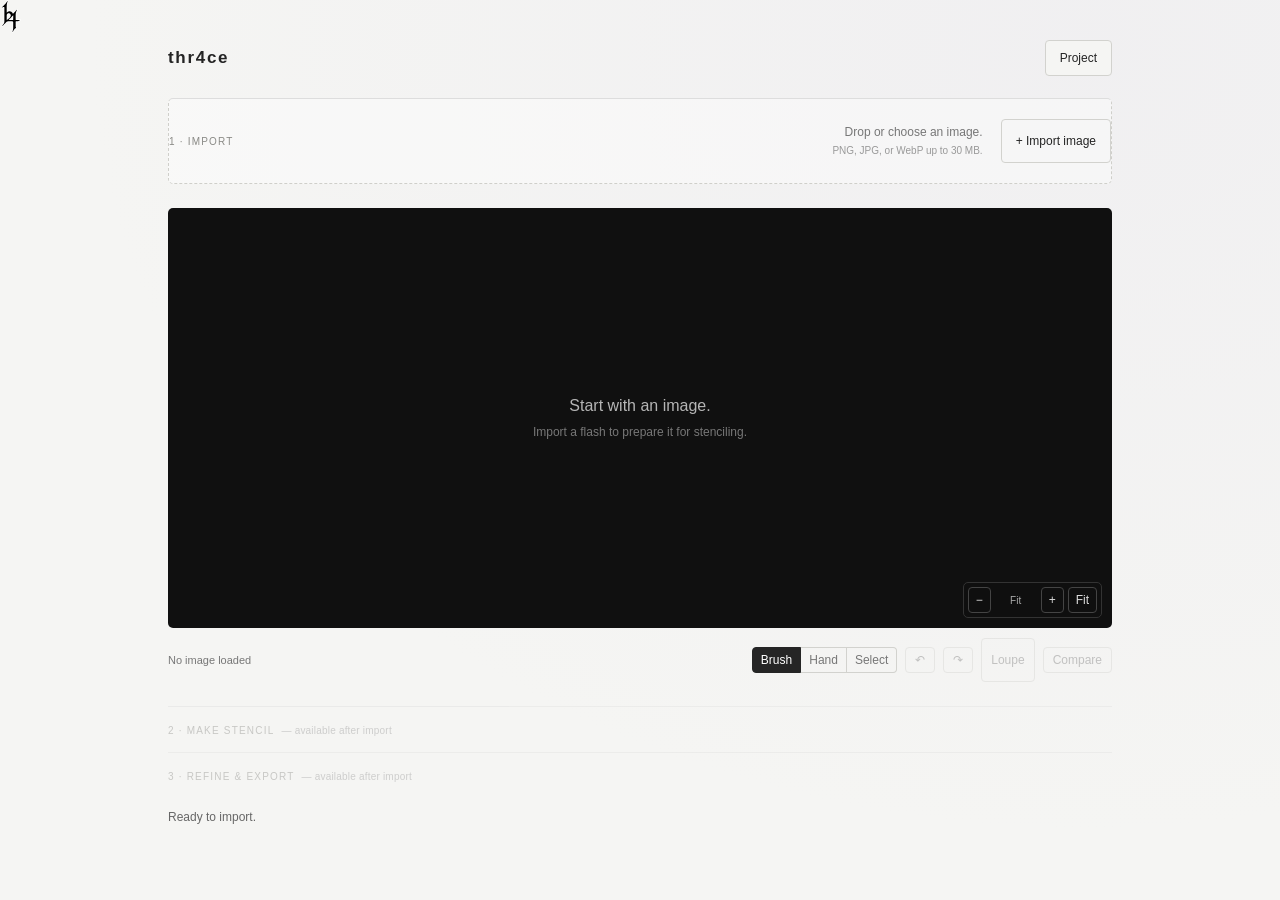
==== index.html @ ad724a23 "polish: time display at zero clips, export button state check Verification: node --check PASS; empty" ====
<!doctype html>
<html lang="en">
<head>
<meta charset="utf-8">
<meta name="viewport" content="width=device-width,initial-scale=1">
<title>thr4ce</title>
<link rel="stylesheet" href="style.css">
<link rel="manifest" href="manifest.json">
<meta name="theme-color" content="#f5f5f3">
<link rel="apple-touch-icon" href="icon-180.png">
<link rel="icon" type="image/png" href="favicon.png">
<meta property="og:title" content="thr4ce">
<meta property="og:description" content="image & stencil editor — prepares the trace, not the artwork">
<meta property="og:image" content="icon-512.png">
<meta name="apple-mobile-web-app-capable" content="yes">
<script defer src="cursor.js"></script>
<script defer src="app.js"></script>
</head>
<body>
<main>
<header>
  <div><h1>thr4ce</h1></div>
  <details class="project-menu" id="project-menu">
    <summary>Project</summary>
    <div class="project-panel">
      <div class="control-actions project-actions">
        <button id="save-project" type="button" disabled>Save project</button>
        <label class="button" id="open-project-label">Open project
          <input id="open-project" type="file" accept=".thr4ce,.json" disabled>
        </label>
      </div>
      <p class="hint">Settings and strokes only. The original image is relinked by SHA-256.</p>
    </div>
  </details>
</header>

<section class="step step-photo" id="stage-photo" aria-labelledby="stage-photo-title">
  <h2 id="stage-photo-title">1 · Import</h2>
  <div class="photo-body">
    <p class="photo-hint">Drop or choose an image.<small>PNG, JPG, or WebP up to 30 MB.</small></p>
    <label class="button" id="import-label"><span id="import-label-text">+ Import image</span>
      <input id="file" type="file" accept="image/png,image/jpeg,image/webp">
    </label>
  </div>
</section>

<section class="viewer" id="viewer" aria-label="Artwork preview">
  <div id="mode-badge" role="button" tabindex="0" aria-label="Switch between photo and stencil preview" aria-pressed="false" hidden>PHOTO</div>
  <div id="canvas-stage">
    <canvas id="canvas"></canvas>
    <div id="roll-guide" aria-hidden="true" hidden><span>58 mm</span></div>
  </div>
  <div id="selection-box" aria-hidden="true" hidden></div>
  <div id="loupe" aria-hidden="true" hidden><canvas id="loupe-canvas"></canvas></div>
  <div id="brush-ring" aria-hidden="true" hidden></div>
  <div id="empty">Start with an image.<small>Import a flash to prepare it for stenciling.</small></div>
  <div class="zoom-tools" aria-label="Zoom controls">
    <button id="zoom-out" type="button" aria-label="Zoom out" title="Zoom out">−</button>
    <span id="zoom-label">Fit</span>
    <button id="zoom-in" type="button" aria-label="Zoom in" title="Zoom in">+</button>
    <button id="zoom-fit" type="button" title="Fit artwork to view">Fit</button>
  </div>
</section>

<div class="preview-meta">
  <span id="preview-label">No image loaded</span>
  <div class="preview-options">
    <div class="tool-switch" role="group" aria-label="Canvas tool">
      <button id="brush-tool" type="button" aria-pressed="true" title="Draw with the morphology brush">Brush</button>
      <button id="hand-tool" type="button" aria-pressed="false" title="Drag to pan the artwork">Hand</button>
      <button id="select-tool" type="button" aria-pressed="false" title="Select a rectangular region">Select</button>
    </div>
    <div class="selection-actions" id="selection-actions" role="group" aria-label="Selection actions" hidden>
      <button id="add-zone" type="button" title="Use this rectangle as a zone treatment">Add zone</button>
    </div>
    <button id="undo" type="button" aria-label="Undo" title="Undo (Command/Ctrl Z)" disabled>↶</button>
    <button id="redo" type="button" aria-label="Redo" title="Redo (Command/Ctrl Shift Z)" disabled>↷</button>
    <button id="loupe-toggle" type="button" aria-pressed="false" title="Show a 4× pixel loupe" disabled>Loupe</button>
    <button id="compare" type="button" title="Hold to see the original" disabled>Compare</button>
    <span id="image-info" hidden></span>
  </div>
</div>

<section class="controls" aria-label="Staged stencil workflow">
  <section class="step is-locked" id="stage-stencil">
    <h2>2 · Make stencil <span class="step-note">— available after import</span></h2>
    <div class="step-body">
      <div class="control-group">
        <h3>Presets</h3>
        <div class="preset-actions" role="group" aria-label="Workflow and texture presets">
          <button id="preset-clean-stencil" type="button" data-preset="clean" disabled>Clean Stencil</button>
          <button id="preset-newsprint" type="button" data-preset="newsprint" disabled>Newsprint</button>
          <button id="preset-halftone" type="button" data-preset="halftone" disabled>Halftone</button>
          <button id="preset-xerox" type="button" data-preset="xerox" disabled>Xerox</button>
          <button id="preset-riso" type="button" data-preset="riso" disabled>Riso</button>
          <button id="preset-decay" type="button" data-preset="decay" disabled>Decay</button>
          <button id="randomize" type="button" disabled><span aria-hidden="true">↻</span> Randomize</button>
        </div>
      </div>

      <div class="control-group">
        <h3>Tone</h3>
        <label for="brightness">Brightness <output id="brightness-value">0</output>
          <input id="brightness" type="range" min="-100" max="100" step="1" value="0" disabled>
        </label>
        <label for="contrast">Contrast <output id="contrast-value">0</output>
          <input id="contrast" type="range" min="-100" max="100" step="1" value="0" disabled>
        </label>
        <label for="threshold">Threshold <output id="threshold-value">off</output>
          <input id="threshold" type="range" min="0" max="100" step="1" value="0" disabled>
        </label>
        <div class="control-actions">
          <button id="auto-threshold" type="button" disabled title="Choose a threshold from the tonal histogram">Auto threshold</button>
        </div>
      </div>

      <div class="control-group">
        <h3>Levels</h3>
        <label for="black-point">Black point <output id="black-point-value">0</output>
          <input id="black-point" type="range" min="0" max="100" step="1" value="0" disabled>
        </label>
        <label for="white-point">White point <output id="white-point-value">100</output>
          <input id="white-point" type="range" min="0" max="100" step="1" value="100" disabled>
        </label>
        <label for="pre-blur">Pre-blur <output id="pre-blur-value">0 px</output>
          <input id="pre-blur" type="range" min="0" max="6" step="1" value="0" disabled>
        </label>
        <p class="hint">Black/white point remap luminance before threshold. Blur softens scan noise — it also softens fine lines.</p>
      </div>

      <div class="control-group">
        <h3>Dithering</h3>
        <label for="method">Method
          <select id="method" disabled>
            <option value="none">None — clean threshold</option>
            <option value="floyd-steinberg">Floyd–Steinberg</option>
            <option value="jarvis">Jarvis–Judice–Ninke</option>
            <option value="bayer">Bayer grid</option>
            <option value="round-dot">Round dot · halftone</option>
          </select>
        </label>
        <label for="dotsize">Dot size <output id="dotsize-value">4</output>
          <input id="dotsize" type="range" min="1" max="16" step="1" value="4" disabled>
        </label>
        <label for="intensity">Ink intensity <output id="intensity-value">50</output>
          <input id="intensity" type="range" min="0" max="100" step="1" value="50" disabled>
        </label>
        <p class="hint">Replaces threshold while active. Dot size scales the pattern, intensity shifts ink coverage.</p>
      </div>

      <div class="control-group">
        <h3>Zones</h3>
        <div id="zone-list" class="zone-list"></div>
        <p class="hint" id="zone-empty">Select an area, then add a zone.</p>
        <p class="hint">Zones override dithering inside their rectangle. Zone edges can show seams.</p>
      </div>
    </div>
  </section>

  <section class="step is-locked" id="stage-refine">
    <h2>3 · Refine &amp; export <span class="step-note">— available after import</span></h2>
    <div class="step-body">
      <div class="control-group">
        <h3>Brush</h3>
        <label for="brush-mode">Mode
          <select id="brush-mode" disabled>
            <option value="break">Break</option>
            <option value="thin">Thin</option>
            <option value="fatten">Fatten</option>
            <option value="dissolve">Dissolve</option>
            <option value="restore">Restore</option>
          </select>
        </label>
        <label for="brush-size">Radius <output id="brush-size-value">12</output>
          <input id="brush-size" type="range" min="2" max="64" step="1" value="12" disabled>
        </label>
        <label for="brush-strength">Strength <output id="brush-strength-value">50</output>
          <input id="brush-strength" type="range" min="0" max="100" step="1" value="50" disabled>
        </label>
        <label class="check-row" for="ghost-toggle"><input id="ghost-toggle" type="checkbox" checked disabled> Ghost overlay</label>
        <div class="control-actions">
          <button id="despeckle" type="button" disabled title="Remove ink components smaller than four pixels">Despeckle</button>
        </div>
      </div>

      <div class="control-group">
        <h3>Transform</h3>
        <div class="control-actions">
          <button id="mirror" type="button" aria-pressed="false" disabled title="Flip horizontally for stencil transfer">Mirror</button>
          <button id="reset" type="button" disabled>Reset</button>
        </div>
      </div>

      <div class="control-group">
        <h3>Print</h3>
        <div class="print-settings">
          <div class="print-fields">
            <label for="print-width">Width <input id="print-width" type="number" min="0.1" step="0.1" value="100" disabled></label>
            <span class="dimension-mark">×</span>
            <label for="print-height">Height <input id="print-height" type="number" min="0.1" step="0.1" value="75" disabled></label>
            <label for="print-unit">Unit
              <select id="print-unit" disabled>
                <option value="mm">mm</option>
                <option value="cm">cm</option>
                <option value="inch">inch</option>
              </select>
            </label>
            <label for="dpi-select">Resolution
              <select id="dpi-select" disabled>
                <option value="203">203 Thermal · Phomemo</option>
                <option value="300">300</option>
                <option value="600">600</option>
                <option value="custom">Custom</option>
              </select>
            </label>
            <label for="custom-dpi" id="custom-dpi-label" hidden>DPI
              <input id="custom-dpi" type="number" min="36" max="2400" step="1" value="300" disabled>
            </label>
          </div>
          <p class="print-summary" id="print-summary">prints at 10.0 × 7.5 cm @ 203 dpi</p>
          <div class="print-actions">
            <label class="check-row" for="invert-toggle"><input id="invert-toggle" type="checkbox" disabled> Invert · white on black</label>
            <button id="rotate-90" type="button" aria-pressed="false" disabled>Rotate export 90°</button>
          </div>
        </div>
      </div>

      <div class="refine-end">
        <p class="limits">Non-destructive editing · originals stay untouched.</p>
        <div class="actions">
          <button id="download-evidence" type="button" hidden title="Download the stencil settings and stroke evidence">Download .stencil.json</button>
          <button id="export" class="primary" disabled>Export PNG ↗</button>
        </div>
      </div>
    </div>
  </section>
</section>

<div id="status" role="status" aria-live="polite">Ready to import.</div>
</main>
</body>
</html>
---- style.css ----
:root{font-family:Arial,Helvetica,sans-serif;color:#242424;background:#f5f5f3;font-size:14px;font-synthesis:none}
*{box-sizing:border-box}
body{margin:0;min-height:100vh;background:radial-gradient(ellipse at 85% 5%,#e9e7ee66,transparent 65%)}
main{max-width:1000px;margin:0 auto;padding:40px 28px}
header,.preview-meta,.control-actions{display:flex;align-items:center;justify-content:space-between;gap:16px}
header{position:relative;margin-bottom:22px}
h1{font-size:17px;letter-spacing:.1em;font-weight:600;margin:0}
button,.button{font:inherit;font-size:12px;background:transparent;border:1px solid #d2d2ce;border-radius:4px;padding:10px 14px;cursor:pointer;white-space:nowrap;color:inherit}
button:hover,.button:hover{border-color:#777;background:#ffffff66}
button:disabled{opacity:.4;cursor:wait}
.button input{position:absolute;width:1px;height:1px;opacity:0}
.button:focus-within,button:focus-visible,.project-menu summary:focus-visible{outline:2px solid #64647a;outline-offset:3px}
.primary{background:#252525;color:#fff;border-color:#252525}
.primary:hover{background:#444;color:#fff}
.project-menu{position:relative}
.project-menu summary{display:flex;align-items:center;list-style:none;font-size:12px;border:1px solid #d2d2ce;border-radius:4px;padding:10px 14px;cursor:pointer;white-space:nowrap;background:#f5f5f3}
.project-menu summary::-webkit-details-marker{display:none}
.project-menu[open] summary,.project-menu summary:hover{border-color:#777;background:#ffffffaa}
.project-panel{position:absolute;right:0;top:calc(100% + 8px);width:290px;max-width:calc(100vw - 32px);padding:14px;background:#fff;border:1px solid #d2d2ce;border-radius:5px;box-shadow:0 14px 34px #24242418;z-index:20}
.project-actions{justify-content:flex-start;flex-wrap:wrap}
.project-actions .button,.project-actions button{min-height:44px}
.project-actions .button{display:inline-flex;align-items:center}
.button.is-disabled{opacity:.4;pointer-events:none}
.step-photo{display:grid;grid-template-columns:auto 1fr;align-items:center;gap:20px;min-height:86px;padding:18px 20px;margin-bottom:24px;background:#ffffff66;border:1px dashed #cfcfca;border-radius:5px}
.step-photo.has-image{grid-template-columns:auto 1fr;min-height:0;padding:10px 0;margin-bottom:10px;background:transparent;border:0;border-bottom:1px solid #ddd;border-radius:0}
.photo-body{display:flex;align-items:center;justify-content:flex-end;gap:18px;min-width:0}
.photo-hint{margin:0;text-align:right;font-size:12px;color:#777;line-height:1.45}
.photo-hint small{display:block;font-size:10px;color:#999;margin-top:3px}
.step-photo.has-image .photo-hint{display:none}
.step-photo.has-image .photo-body{justify-content:flex-end}
#import-label{min-height:44px;display:inline-flex;align-items:center;justify-content:center}
.viewer{height:420px;max-height:55vh;background:#101010;position:relative;border-radius:5px;overflow:hidden;display:grid;place-items:center;touch-action:none}
.viewer.is-panning{cursor:grabbing}
.viewer.is-drawing,.viewer.is-selecting,.viewer.is-selecting-rect{cursor:crosshair}
.viewer.is-pan-ready{cursor:grab}
#canvas-stage{position:absolute;left:0;top:0;transform-origin:0 0;will-change:transform}
.viewer.is-dragover{outline:2px solid #b9b9c9;outline-offset:-6px}
.viewer.is-dragover::after{content:'Drop image';position:absolute;inset:0;display:grid;place-items:center;background:#101010cc;color:#fff;font-size:13px;letter-spacing:.08em;text-transform:uppercase;pointer-events:none}
#canvas{display:none;width:100%;height:100%}
#empty{position:absolute;text-align:center;color:#b5b5b5;pointer-events:none;font-size:16px}
#empty small{display:block;color:#777;font-size:12px;margin-top:10px}
#mode-badge{position:absolute;top:10px;left:10px;z-index:5;padding:5px 8px;background:#101010cc;border:1px solid #333;border-radius:4px;color:#ddd;font-size:10px;line-height:1.2;letter-spacing:.12em;text-transform:uppercase;cursor:pointer;user-select:none;font-variant-numeric:tabular-nums}
#mode-badge:hover{border-color:#777;color:#fff}
.zoom-tools{position:absolute;right:10px;bottom:10px;display:flex;align-items:center;gap:4px;padding:4px;background:#101010cc;border:1px solid #333;border-radius:5px;color:#aaa;font-size:10px;font-variant-numeric:tabular-nums}
.zoom-tools button{padding:5px 7px;color:#ddd;border-color:#444}
.zoom-tools span{min-width:42px;text-align:center}
#selection-box{position:absolute;border:1px dashed #fff;box-shadow:0 0 0 1px #0008;pointer-events:none;z-index:4}
#brush-ring{position:absolute;border:1px solid #fff;border-radius:50%;pointer-events:none;box-shadow:0 0 0 1px #0008;transform:translate(-50%,-50%);z-index:3}
#loupe{--loupe-size:160px;--loupe-zoom:4;position:absolute;width:var(--loupe-size);height:var(--loupe-size);border:1px solid #fff;border-radius:50%;box-shadow:0 0 0 1px #0008;background:#101010;pointer-events:none;overflow:hidden;z-index:6}
#loupe canvas{display:block;width:100%;height:100%;image-rendering:pixelated}
#loupe::before,#loupe::after{content:'';position:absolute;left:50%;top:50%;background:#ff4b4b;pointer-events:none}
#loupe::before{width:1px;height:12px;transform:translate(-.5px,-6px)}
#loupe::after{width:12px;height:1px;transform:translate(-6px,-.5px)}
#loupe-toggle{min-height:44px}
.preview-meta{font-size:11px;color:#777;margin:10px 0 24px;font-variant-numeric:tabular-nums}
.preview-options{display:flex;align-items:center;justify-content:flex-end;gap:8px;flex-wrap:wrap}
.tool-switch{display:flex}
.tool-switch button{border-radius:0;padding:5px 8px}
.tool-switch button:first-child{border-radius:4px 0 0 4px}
.tool-switch button:last-child{border-radius:0 4px 4px 0}
.tool-switch button + button{border-left:0}
.tool-switch button[aria-pressed=true]{background:#252525;color:#fff;border-color:#252525}
.selection-actions{display:flex;gap:4px}
.selection-actions button{min-height:44px;padding:5px 10px;border-radius:4px}
.preview-options > button{padding:5px 9px}
.zone-list{display:flex;flex-wrap:wrap;gap:8px;margin-top:8px}
.zone-list:empty{display:none}
.zone-chip{min-height:44px;padding:8px 12px;font-variant-numeric:tabular-nums}
.controls{display:grid;gap:0;padding:0}
.step{border-top:1px solid #ddd;padding:18px 0}
.step.is-locked{opacity:.42;padding-bottom:16px}
.step.is-locked .step-body{display:none}
.step:not(.is-locked) .step-note{display:none}
.step h2,.control-group h3,.print-settings h3{margin:0;font-size:10px;letter-spacing:.12em;text-transform:uppercase;color:#8a8a86;font-weight:500}
.step > h2{display:flex;align-items:baseline;gap:7px;flex-wrap:wrap}
.step-note{font-size:10px;letter-spacing:.02em;text-transform:none;color:#999;font-weight:400}
.step-body{display:grid;gap:22px;margin-top:14px}
.controls label{display:block;font-size:12px}
select{display:block;width:100%;margin-top:8px;padding:8px 10px;background:#fff;border:1px solid #d2d2ce;border-radius:4px;font:inherit;color:inherit}
select:disabled{opacity:.4}
input[type=range]{width:100%;accent-color:#555;margin:10px 0 0}
#black-point,#white-point,#pre-blur{height:44px;margin-top:4px}
output{float:right;font-variant-numeric:tabular-nums}
.hint{margin:6px 0 0;font-size:11px;color:#777;line-height:1.6}
.preset-actions{display:flex;flex-wrap:wrap;gap:8px;margin-top:8px}
.preset-actions button{min-height:44px}
#randomize{font-variant-numeric:tabular-nums}
.check-row{display:flex!important;align-items:center;gap:8px;margin-top:12px}
.check-row input{width:15px;height:15px;accent-color:#555;margin:0}
.control-actions{justify-content:flex-start;margin-top:10px}
input[type=number]{width:76px;margin-top:6px;padding:7px 8px;background:#fff;border:1px solid #d2d2ce;border-radius:4px;font:inherit;color:inherit}
input[type=number]:disabled{opacity:.4}
.print-fields{display:flex;align-items:flex-end;flex-wrap:wrap;gap:10px;margin-top:8px}
.print-fields label{font-size:11px;color:#666}
.print-fields input[type=number]{display:block}
.print-fields select{padding:7px 8px;margin-top:6px}
.dimension-mark{color:#999;padding-bottom:8px}
.print-summary{font-size:11px;color:#555;font-variant-numeric:tabular-nums;margin:12px 0 0}
.print-actions{display:flex;align-items:center;gap:12px;margin-top:12px}
.print-actions .check-row{margin:0;font-size:11px;color:#666}
.refine-end{display:flex;align-items:center;justify-content:space-between;gap:16px;flex-wrap:wrap;padding-top:16px;border-top:1px solid #ddd}
.limits{font-size:11px;color:#777;line-height:1.6;margin:0}
.actions{display:flex;gap:8px}
#roll-guide{position:absolute;top:0;bottom:0;border-left:1px dashed #ff4b4b;pointer-events:none;z-index:2}
#roll-guide span{position:absolute;top:8px;left:4px;color:#ff6b6b;background:#101010cc;padding:2px 4px;font-size:10px;white-space:nowrap;transform-origin:0 0;transform:scale(var(--inverse-zoom,1))}
#status{font-size:12px;color:#666;margin-top:12px}
[hidden]{display:none!important}
@media(max-width:600px){main{padding:24px 16px}header{margin-bottom:16px}#mode-badge{display:flex;align-items:center;min-height:44px}.project-panel{right:0}.step-photo{grid-template-columns:1fr;gap:10px;padding:16px}.step-photo.has-image{grid-template-columns:1fr auto;padding:10px 0}.photo-body{justify-content:flex-start;flex-wrap:wrap}.photo-hint{text-align:left}.viewer{height:300px}.preview-meta{align-items:flex-start;flex-wrap:wrap}.preview-options{width:100%;justify-content:flex-start}.tool-switch button{font-size:11px}button,.button,.project-menu summary{min-height:44px}.refine-end{align-items:stretch;flex-direction:column}.actions{width:100%}.actions button{flex:1}.print-fields{gap:8px}.print-fields input[type=number]{width:68px}}
@media(prefers-reduced-motion:reduce){*{scroll-behavior:auto!important}.h4-cursor img{transition:none}}
.h4-cursor{position:fixed;left:0;top:0;width:22px;height:33px;z-index:2147483647;pointer-events:none;user-select:none;margin:0;padding:0}
.h4-cursor img{display:block;width:100%;height:100%;transform:scale(1);transform-origin:7px 2px;transition:transform 150ms ease-out;pointer-events:none}
.h4-cursor.is-clickable img{transform:scale(1.12)}
.h4-cursor.is-clicking img{transform:scale(.94)}
.h4-cursor.is-clickable.is-clicking img{transform:scale(1.04)}
@media(hover:hover) and (pointer:fine){html.h4-cursor-ready,html.h4-cursor-ready *{cursor:none!important}}
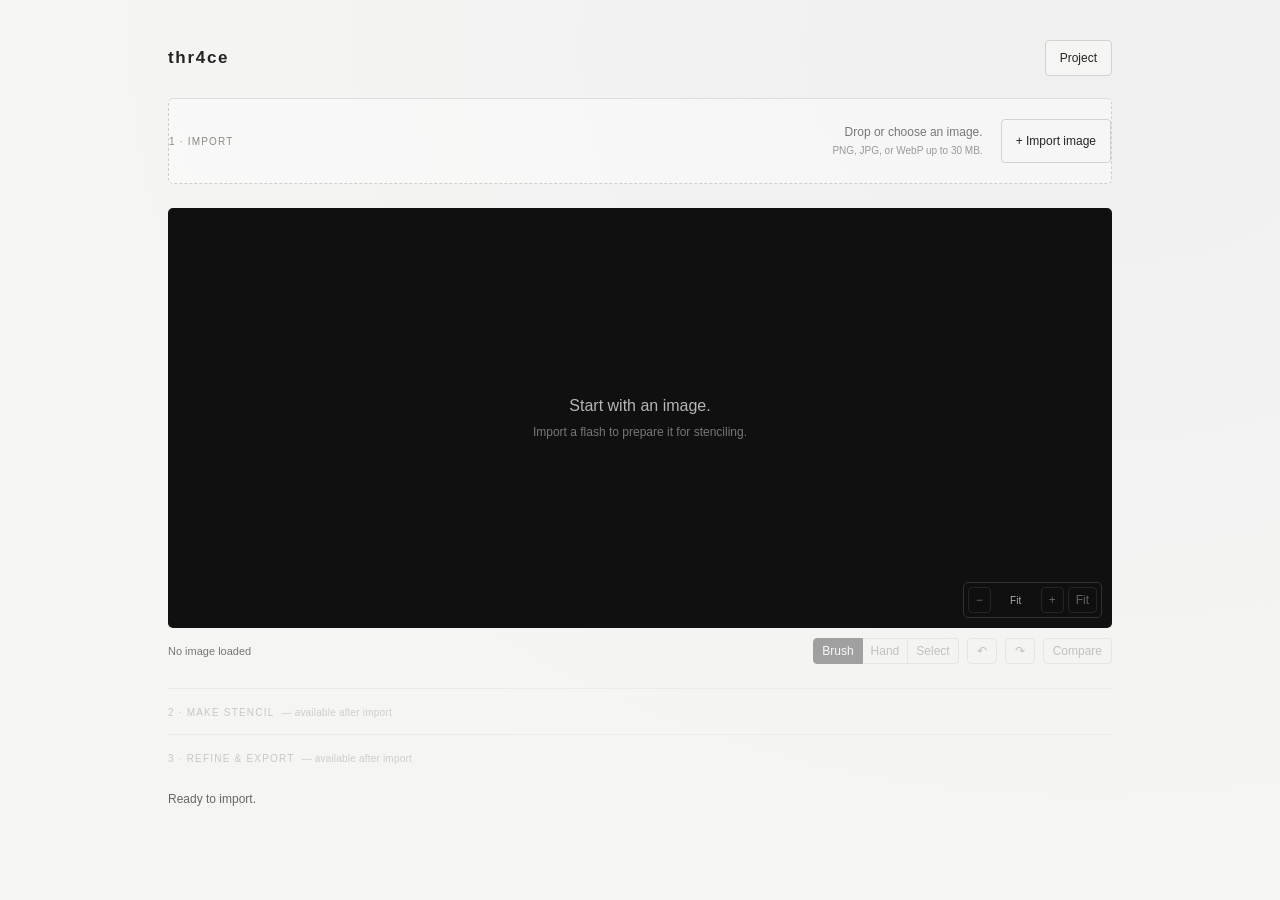
==== commit 5a1e0b9e: "fix device-feedback UX: fit, zoom, preview, export, cursor - Fit imports below the 25% manual floor:" ====
--- a/index.html
+++ b/index.html
@@ -8,7 +8,10 @@
 <link rel="manifest" href="manifest.json">
 <meta name="theme-color" content="#f5f5f3">
 <link rel="apple-touch-icon" href="icon-180.png">
-<link rel="icon" type="image/png" href="favicon.png">
+<link rel="icon" type="image/svg+xml" href="favicon.svg">
+<link rel="icon" type="image/png" sizes="32x32" href="favicon-32.png">
+<link rel="icon" type="image/png" sizes="192x192" href="favicon.png">
+<link rel="icon" type="image/x-icon" href="favicon.ico">
 <meta property="og:title" content="thr4ce">
 <meta property="og:description" content="image & stencil editor — prepares the trace, not the artwork">
 <meta property="og:image" content="icon-512.png">
@@ -51,16 +54,19 @@
     <div id="roll-guide" aria-hidden="true" hidden><span>58 mm</span></div>
   </div>
   <div id="selection-box" aria-hidden="true" hidden></div>
-  <div id="loupe" aria-hidden="true" hidden><canvas id="loupe-canvas"></canvas></div>
   <div id="brush-ring" aria-hidden="true" hidden></div>
   <div id="empty">Start with an image.<small>Import a flash to prepare it for stenciling.</small></div>
   <div class="zoom-tools" aria-label="Zoom controls">
-    <button id="zoom-out" type="button" aria-label="Zoom out" title="Zoom out">−</button>
+    <button id="zoom-out" type="button" aria-label="Zoom out" title="Zoom out" disabled>−</button>
     <span id="zoom-label">Fit</span>
-    <button id="zoom-in" type="button" aria-label="Zoom in" title="Zoom in">+</button>
-    <button id="zoom-fit" type="button" title="Fit artwork to view">Fit</button>
+    <button id="zoom-in" type="button" aria-label="Zoom in" title="Zoom in" disabled>+</button>
+    <button id="zoom-fit" type="button" title="Fit artwork to view" disabled>Fit</button>
   </div>
 </section>
+
+<button id="mini-preview" class="mini-preview" type="button" aria-label="Return to the artwork preview" title="Back to artwork preview" hidden>
+  <canvas id="mini-preview-canvas" aria-hidden="true"></canvas>
+</button>
 
 <div class="preview-meta">
   <span id="preview-label">No image loaded</span>
@@ -75,7 +81,6 @@
     </div>
     <button id="undo" type="button" aria-label="Undo" title="Undo (Command/Ctrl Z)" disabled>↶</button>
     <button id="redo" type="button" aria-label="Redo" title="Redo (Command/Ctrl Shift Z)" disabled>↷</button>
-    <button id="loupe-toggle" type="button" aria-pressed="false" title="Show a 4× pixel loupe" disabled>Loupe</button>
     <button id="compare" type="button" title="Hold to see the original" disabled>Compare</button>
     <span id="image-info" hidden></span>
   </div>
@@ -88,12 +93,12 @@
       <div class="control-group">
         <h3>Presets</h3>
         <div class="preset-actions" role="group" aria-label="Workflow and texture presets">
-          <button id="preset-clean-stencil" type="button" data-preset="clean" disabled>Clean Stencil</button>
-          <button id="preset-newsprint" type="button" data-preset="newsprint" disabled>Newsprint</button>
-          <button id="preset-halftone" type="button" data-preset="halftone" disabled>Halftone</button>
-          <button id="preset-xerox" type="button" data-preset="xerox" disabled>Xerox</button>
-          <button id="preset-riso" type="button" data-preset="riso" disabled>Riso</button>
-          <button id="preset-decay" type="button" data-preset="decay" disabled>Decay</button>
+          <button id="preset-clean-stencil" type="button" data-preset="clean" title="Clean threshold with Otsu tone selection and despeckle" disabled>Clean Stencil</button>
+          <button id="preset-newsprint" type="button" data-preset="newsprint" title="Round-dot halftone with dot size 5 and 55% ink intensity" disabled>Newsprint</button>
+          <button id="preset-halftone" type="button" data-preset="halftone" title="Large round-dot halftone with dot size 8 and 50% ink intensity" disabled>Halftone</button>
+          <button id="preset-xerox" type="button" data-preset="xerox" title="High-contrast Bayer dithering with dot size 3 and 70% ink intensity" disabled>Xerox</button>
+          <button id="preset-riso" type="button" data-preset="riso" title="Jarvis dithering with dot size 2 and 65% ink intensity" disabled>Riso</button>
+          <button id="preset-decay" type="button" data-preset="decay" title="Floyd–Steinberg dithering with dot size 3 and 80% ink intensity" disabled>Decay</button>
           <button id="randomize" type="button" disabled><span aria-hidden="true">↻</span> Randomize</button>
         </div>
       </div>
@@ -177,9 +182,9 @@
         <label for="brush-strength">Strength <output id="brush-strength-value">50</output>
           <input id="brush-strength" type="range" min="0" max="100" step="1" value="50" disabled>
         </label>
-        <label class="check-row" for="ghost-toggle"><input id="ghost-toggle" type="checkbox" checked disabled> Ghost overlay</label>
+        <label class="check-row" for="ghost-toggle" title="Shows the original photo faintly under the stencil so you can see where the source lines are."><input id="ghost-toggle" type="checkbox" checked disabled> Ghost overlay</label>
         <div class="control-actions">
-          <button id="despeckle" type="button" disabled title="Remove ink components smaller than four pixels">Despeckle</button>
+          <button id="despeckle" type="button" disabled title="Removes isolated ink specks smaller than 4 px (scan-noise cleanup).">Despeckle</button>
         </div>
       </div>
 
@@ -188,6 +193,7 @@
         <div class="control-actions">
           <button id="mirror" type="button" aria-pressed="false" disabled title="Flip horizontally for stencil transfer">Mirror</button>
           <button id="reset" type="button" disabled>Reset</button>
+          <button id="rotate-90" type="button" aria-pressed="false" disabled>Rotate export 90°</button>
         </div>
       </div>
 
@@ -220,7 +226,6 @@
           <p class="print-summary" id="print-summary">prints at 10.0 × 7.5 cm @ 203 dpi</p>
           <div class="print-actions">
             <label class="check-row" for="invert-toggle"><input id="invert-toggle" type="checkbox" disabled> Invert · white on black</label>
-            <button id="rotate-90" type="button" aria-pressed="false" disabled>Rotate export 90°</button>
           </div>
         </div>
       </div>
@@ -229,7 +234,7 @@
         <p class="limits">Non-destructive editing · originals stay untouched.</p>
         <div class="actions">
           <button id="download-evidence" type="button" hidden title="Download the stencil settings and stroke evidence">Download .stencil.json</button>
-          <button id="export" class="primary" disabled>Export PNG ↗</button>
+          <button id="export" class="primary" type="button" disabled title="Review export settings and download">Export…</button>
         </div>
       </div>
     </div>
@@ -238,5 +243,27 @@
 
 <div id="status" role="status" aria-live="polite">Ready to import.</div>
 </main>
+
+<dialog id="export-dialog" class="export-dialog" aria-labelledby="export-dialog-title">
+  <div class="export-dialog-card">
+    <div class="export-dialog-head">
+      <div>
+        <p class="eyebrow">Final output</p>
+        <h2 id="export-dialog-title">Export stencil</h2>
+      </div>
+      <button id="export-dialog-close" class="dialog-close" type="button" aria-label="Close export dialog" title="Close">×</button>
+    </div>
+    <dl class="export-summary">
+      <div><dt>Size</dt><dd id="export-summary-size">—</dd></div>
+      <div><dt>Resolution</dt><dd id="export-summary-resolution">—</dd></div>
+      <div><dt>Invert</dt><dd id="export-summary-invert">—</dd></div>
+      <div><dt>Rotation</dt><dd id="export-summary-rotation">—</dd></div>
+    </dl>
+    <div class="export-dialog-actions">
+      <button id="download-png" class="primary" type="button">Download PNG</button>
+      <button id="download-stencil" type="button">Download .stencil.json</button>
+    </div>
+  </div>
+</dialog>
 </body>
 </html>
--- a/style.css
+++ b/style.css
@@ -33,7 +33,7 @@
 .viewer.is-panning{cursor:grabbing}
 .viewer.is-drawing,.viewer.is-selecting,.viewer.is-selecting-rect{cursor:crosshair}
 .viewer.is-pan-ready{cursor:grab}
-#canvas-stage{position:absolute;left:0;top:0;transform-origin:0 0;will-change:transform}
+#canvas-stage{position:absolute;left:0;top:0;z-index:1;transform-origin:0 0;will-change:transform}
 .viewer.is-dragover{outline:2px solid #b9b9c9;outline-offset:-6px}
 .viewer.is-dragover::after{content:'Drop image';position:absolute;inset:0;display:grid;place-items:center;background:#101010cc;color:#fff;font-size:13px;letter-spacing:.08em;text-transform:uppercase;pointer-events:none}
 #canvas{display:none;width:100%;height:100%}
@@ -41,17 +41,11 @@
 #empty small{display:block;color:#777;font-size:12px;margin-top:10px}
 #mode-badge{position:absolute;top:10px;left:10px;z-index:5;padding:5px 8px;background:#101010cc;border:1px solid #333;border-radius:4px;color:#ddd;font-size:10px;line-height:1.2;letter-spacing:.12em;text-transform:uppercase;cursor:pointer;user-select:none;font-variant-numeric:tabular-nums}
 #mode-badge:hover{border-color:#777;color:#fff}
-.zoom-tools{position:absolute;right:10px;bottom:10px;display:flex;align-items:center;gap:4px;padding:4px;background:#101010cc;border:1px solid #333;border-radius:5px;color:#aaa;font-size:10px;font-variant-numeric:tabular-nums}
+.zoom-tools{position:absolute;right:10px;bottom:10px;z-index:8;display:flex;align-items:center;gap:4px;padding:4px;background:#101010cc;border:1px solid #333;border-radius:5px;color:#aaa;font-size:10px;font-variant-numeric:tabular-nums;pointer-events:auto}
 .zoom-tools button{padding:5px 7px;color:#ddd;border-color:#444}
 .zoom-tools span{min-width:42px;text-align:center}
 #selection-box{position:absolute;border:1px dashed #fff;box-shadow:0 0 0 1px #0008;pointer-events:none;z-index:4}
 #brush-ring{position:absolute;border:1px solid #fff;border-radius:50%;pointer-events:none;box-shadow:0 0 0 1px #0008;transform:translate(-50%,-50%);z-index:3}
-#loupe{--loupe-size:160px;--loupe-zoom:4;position:absolute;width:var(--loupe-size);height:var(--loupe-size);border:1px solid #fff;border-radius:50%;box-shadow:0 0 0 1px #0008;background:#101010;pointer-events:none;overflow:hidden;z-index:6}
-#loupe canvas{display:block;width:100%;height:100%;image-rendering:pixelated}
-#loupe::before,#loupe::after{content:'';position:absolute;left:50%;top:50%;background:#ff4b4b;pointer-events:none}
-#loupe::before{width:1px;height:12px;transform:translate(-.5px,-6px)}
-#loupe::after{width:12px;height:1px;transform:translate(-6px,-.5px)}
-#loupe-toggle{min-height:44px}
 .preview-meta{font-size:11px;color:#777;margin:10px 0 24px;font-variant-numeric:tabular-nums}
 .preview-options{display:flex;align-items:center;justify-content:flex-end;gap:8px;flex-wrap:wrap}
 .tool-switch{display:flex}
@@ -103,11 +97,27 @@
 .actions{display:flex;gap:8px}
 #roll-guide{position:absolute;top:0;bottom:0;border-left:1px dashed #ff4b4b;pointer-events:none;z-index:2}
 #roll-guide span{position:absolute;top:8px;left:4px;color:#ff6b6b;background:#101010cc;padding:2px 4px;font-size:10px;white-space:nowrap;transform-origin:0 0;transform:scale(var(--inverse-zoom,1))}
+.mini-preview{position:fixed;left:16px;bottom:16px;z-index:30;display:block;padding:4px;background:#101010;border:1px solid #555;border-radius:5px;box-shadow:0 10px 30px #0005;line-height:0;cursor:pointer}
+.mini-preview canvas{display:block;width:min(180px,calc(100vw - 40px));height:auto;max-height:42vh;border-radius:3px;background:#101010}
+.export-dialog{width:min(460px,calc(100vw - 32px));max-height:calc(100vh - 32px);padding:0;border:0;background:transparent;color:inherit;overflow:visible}
+.export-dialog::backdrop{background:#101010b8}
+.export-dialog-card{padding:22px;background:#f5f5f3;border:1px solid #bdbdb8;border-radius:8px;box-shadow:0 24px 70px #0007}
+.export-dialog-head{display:flex;align-items:flex-start;justify-content:space-between;gap:20px}
+.eyebrow{margin:0 0 5px;font-size:10px;letter-spacing:.12em;text-transform:uppercase;color:#8a8a86}
+.export-dialog h2{margin:0;font-size:18px;font-weight:600}
+.dialog-close{min-width:44px;min-height:44px;padding:0;font-size:22px;line-height:1}
+.export-summary{display:grid;gap:0;margin:20px 0;border-top:1px solid #d8d8d3}
+.export-summary div{display:flex;align-items:baseline;justify-content:space-between;gap:20px;padding:11px 0;border-bottom:1px solid #d8d8d3}
+.export-summary dt{font-size:11px;color:#777}
+.export-summary dd{margin:0;font-size:12px;font-weight:600;text-align:right;font-variant-numeric:tabular-nums}
+.export-dialog-actions{display:flex;gap:8px;flex-wrap:wrap}
+.export-dialog-actions button{flex:1;min-height:44px}
 #status{font-size:12px;color:#666;margin-top:12px}
 [hidden]{display:none!important}
-@media(max-width:600px){main{padding:24px 16px}header{margin-bottom:16px}#mode-badge{display:flex;align-items:center;min-height:44px}.project-panel{right:0}.step-photo{grid-template-columns:1fr;gap:10px;padding:16px}.step-photo.has-image{grid-template-columns:1fr auto;padding:10px 0}.photo-body{justify-content:flex-start;flex-wrap:wrap}.photo-hint{text-align:left}.viewer{height:300px}.preview-meta{align-items:flex-start;flex-wrap:wrap}.preview-options{width:100%;justify-content:flex-start}.tool-switch button{font-size:11px}button,.button,.project-menu summary{min-height:44px}.refine-end{align-items:stretch;flex-direction:column}.actions{width:100%}.actions button{flex:1}.print-fields{gap:8px}.print-fields input[type=number]{width:68px}}
+@media(max-width:600px){main{padding:24px 16px}header{margin-bottom:16px}#mode-badge{display:flex;align-items:center;min-height:44px}.project-panel{right:0}.step-photo{grid-template-columns:1fr;gap:10px;padding:16px}.step-photo.has-image{grid-template-columns:1fr auto;padding:10px 0}.photo-body{justify-content:flex-start;flex-wrap:wrap}.photo-hint{text-align:left}.viewer{height:300px}.preview-meta{align-items:flex-start;flex-wrap:wrap}.preview-options{width:100%;justify-content:flex-start}.tool-switch button{font-size:11px}button,.button,.project-menu summary{min-height:44px}.refine-end{align-items:stretch;flex-direction:column}.actions{width:100%}.actions button{flex:1}.print-fields{gap:8px}.print-fields input[type=number]{width:68px}.mini-preview{left:10px;bottom:10px}.mini-preview canvas{width:min(150px,calc(100vw - 28px))}.export-dialog-card{padding:18px}.export-dialog-actions{flex-direction:column}}
 @media(prefers-reduced-motion:reduce){*{scroll-behavior:auto!important}.h4-cursor img{transition:none}}
-.h4-cursor{position:fixed;left:0;top:0;width:22px;height:33px;z-index:2147483647;pointer-events:none;user-select:none;margin:0;padding:0}
+.h4-cursor{position:fixed;left:0;top:0;width:22px;height:33px;z-index:2147483647;pointer-events:none;user-select:none;margin:0;padding:0;transform:translate3d(-100px,-100px,0);will-change:transform}
+.h4-cursor.is-hidden{visibility:hidden}
 .h4-cursor img{display:block;width:100%;height:100%;transform:scale(1);transform-origin:7px 2px;transition:transform 150ms ease-out;pointer-events:none}
 .h4-cursor.is-clickable img{transform:scale(1.12)}
 .h4-cursor.is-clicking img{transform:scale(.94)}
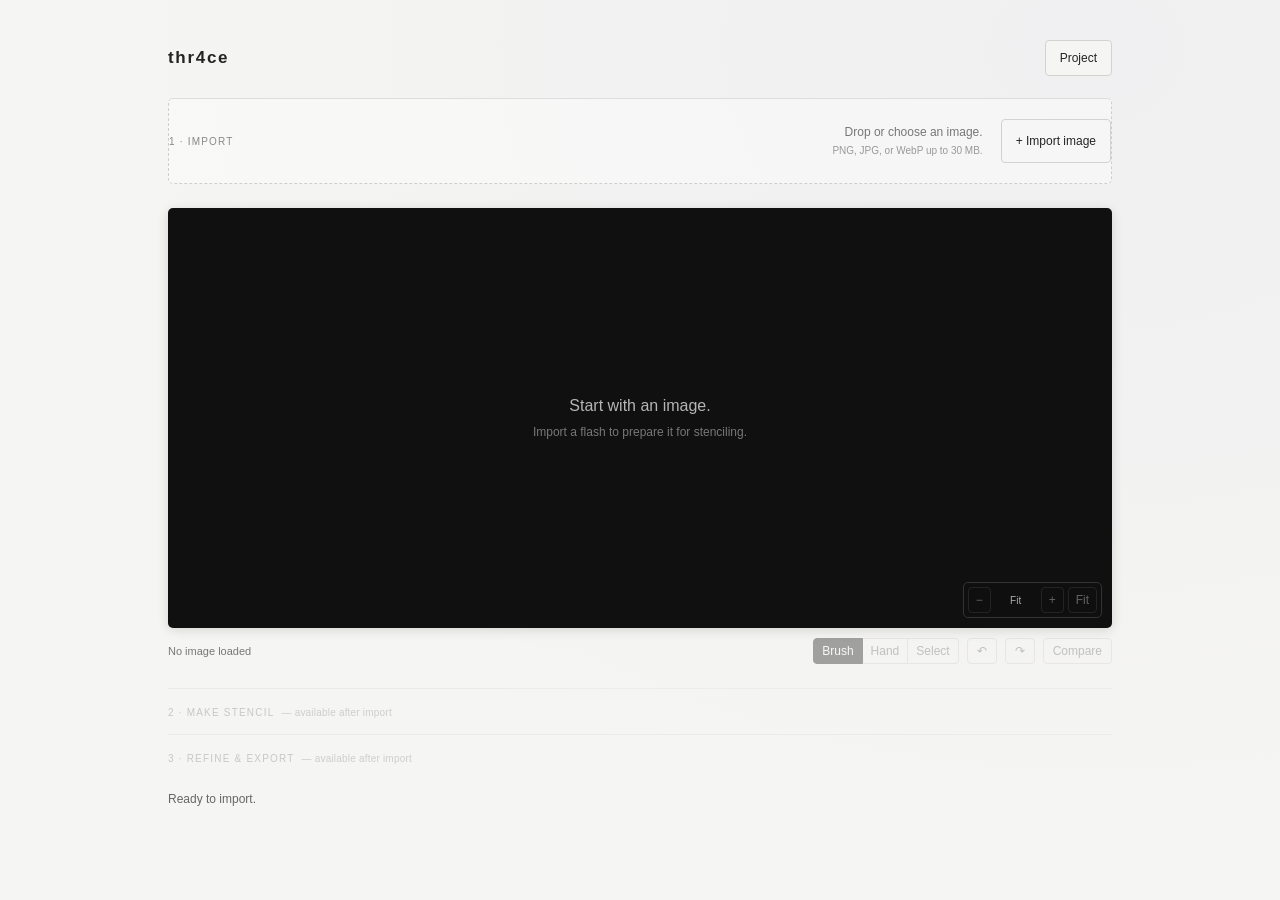
==== commit c5297921: "fix: keep full-size viewer sticky while scrolling - Remove the mini-preview element, canvas copy, re" ====
--- a/index.html
+++ b/index.html
@@ -64,10 +64,6 @@
   </div>
 </section>
 
-<button id="mini-preview" class="mini-preview" type="button" aria-label="Return to the artwork preview" title="Back to artwork preview" hidden>
-  <canvas id="mini-preview-canvas" aria-hidden="true"></canvas>
-</button>
-
 <div class="preview-meta">
   <span id="preview-label">No image loaded</span>
   <div class="preview-options">
--- a/style.css
+++ b/style.css
@@ -29,7 +29,7 @@
 .step-photo.has-image .photo-hint{display:none}
 .step-photo.has-image .photo-body{justify-content:flex-end}
 #import-label{min-height:44px;display:inline-flex;align-items:center;justify-content:center}
-.viewer{height:420px;max-height:55vh;background:#101010;position:relative;border-radius:5px;overflow:hidden;display:grid;place-items:center;touch-action:none}
+.viewer{height:420px;max-height:55vh;background:#101010;position:sticky;top:8px;z-index:10;border-radius:5px;overflow:hidden;display:grid;place-items:center;touch-action:none;box-shadow:0 2px 12px #0002}
 .viewer.is-panning{cursor:grabbing}
 .viewer.is-drawing,.viewer.is-selecting,.viewer.is-selecting-rect{cursor:crosshair}
 .viewer.is-pan-ready{cursor:grab}
@@ -97,8 +97,6 @@
 .actions{display:flex;gap:8px}
 #roll-guide{position:absolute;top:0;bottom:0;border-left:1px dashed #ff4b4b;pointer-events:none;z-index:2}
 #roll-guide span{position:absolute;top:8px;left:4px;color:#ff6b6b;background:#101010cc;padding:2px 4px;font-size:10px;white-space:nowrap;transform-origin:0 0;transform:scale(var(--inverse-zoom,1))}
-.mini-preview{position:fixed;left:16px;bottom:16px;z-index:30;display:block;padding:4px;background:#101010;border:1px solid #555;border-radius:5px;box-shadow:0 10px 30px #0005;line-height:0;cursor:pointer}
-.mini-preview canvas{display:block;width:min(180px,calc(100vw - 40px));height:auto;max-height:42vh;border-radius:3px;background:#101010}
 .export-dialog{width:min(460px,calc(100vw - 32px));max-height:calc(100vh - 32px);padding:0;border:0;background:transparent;color:inherit;overflow:visible}
 .export-dialog::backdrop{background:#101010b8}
 .export-dialog-card{padding:22px;background:#f5f5f3;border:1px solid #bdbdb8;border-radius:8px;box-shadow:0 24px 70px #0007}
@@ -114,7 +112,7 @@
 .export-dialog-actions button{flex:1;min-height:44px}
 #status{font-size:12px;color:#666;margin-top:12px}
 [hidden]{display:none!important}
-@media(max-width:600px){main{padding:24px 16px}header{margin-bottom:16px}#mode-badge{display:flex;align-items:center;min-height:44px}.project-panel{right:0}.step-photo{grid-template-columns:1fr;gap:10px;padding:16px}.step-photo.has-image{grid-template-columns:1fr auto;padding:10px 0}.photo-body{justify-content:flex-start;flex-wrap:wrap}.photo-hint{text-align:left}.viewer{height:300px}.preview-meta{align-items:flex-start;flex-wrap:wrap}.preview-options{width:100%;justify-content:flex-start}.tool-switch button{font-size:11px}button,.button,.project-menu summary{min-height:44px}.refine-end{align-items:stretch;flex-direction:column}.actions{width:100%}.actions button{flex:1}.print-fields{gap:8px}.print-fields input[type=number]{width:68px}.mini-preview{left:10px;bottom:10px}.mini-preview canvas{width:min(150px,calc(100vw - 28px))}.export-dialog-card{padding:18px}.export-dialog-actions{flex-direction:column}}
+@media(max-width:600px){main{padding:24px 16px}header{margin-bottom:16px}#mode-badge{display:flex;align-items:center;min-height:44px}.project-panel{right:0}.step-photo{grid-template-columns:1fr;gap:10px;padding:16px}.step-photo.has-image{grid-template-columns:1fr auto;padding:10px 0}.photo-body{justify-content:flex-start;flex-wrap:wrap}.photo-hint{text-align:left}.preview-meta{align-items:flex-start;flex-wrap:wrap}.preview-options{width:100%;justify-content:flex-start}.tool-switch button{font-size:11px}button,.button,.project-menu summary{min-height:44px}.refine-end{align-items:stretch;flex-direction:column}.actions{width:100%}.actions button{flex:1}.print-fields{gap:8px}.print-fields input[type=number]{width:68px}.export-dialog-card{padding:18px}.export-dialog-actions{flex-direction:column}}
 @media(prefers-reduced-motion:reduce){*{scroll-behavior:auto!important}.h4-cursor img{transition:none}}
 .h4-cursor{position:fixed;left:0;top:0;width:22px;height:33px;z-index:2147483647;pointer-events:none;user-select:none;margin:0;padding:0;transform:translate3d(-100px,-100px,0);will-change:transform}
 .h4-cursor.is-hidden{visibility:hidden}
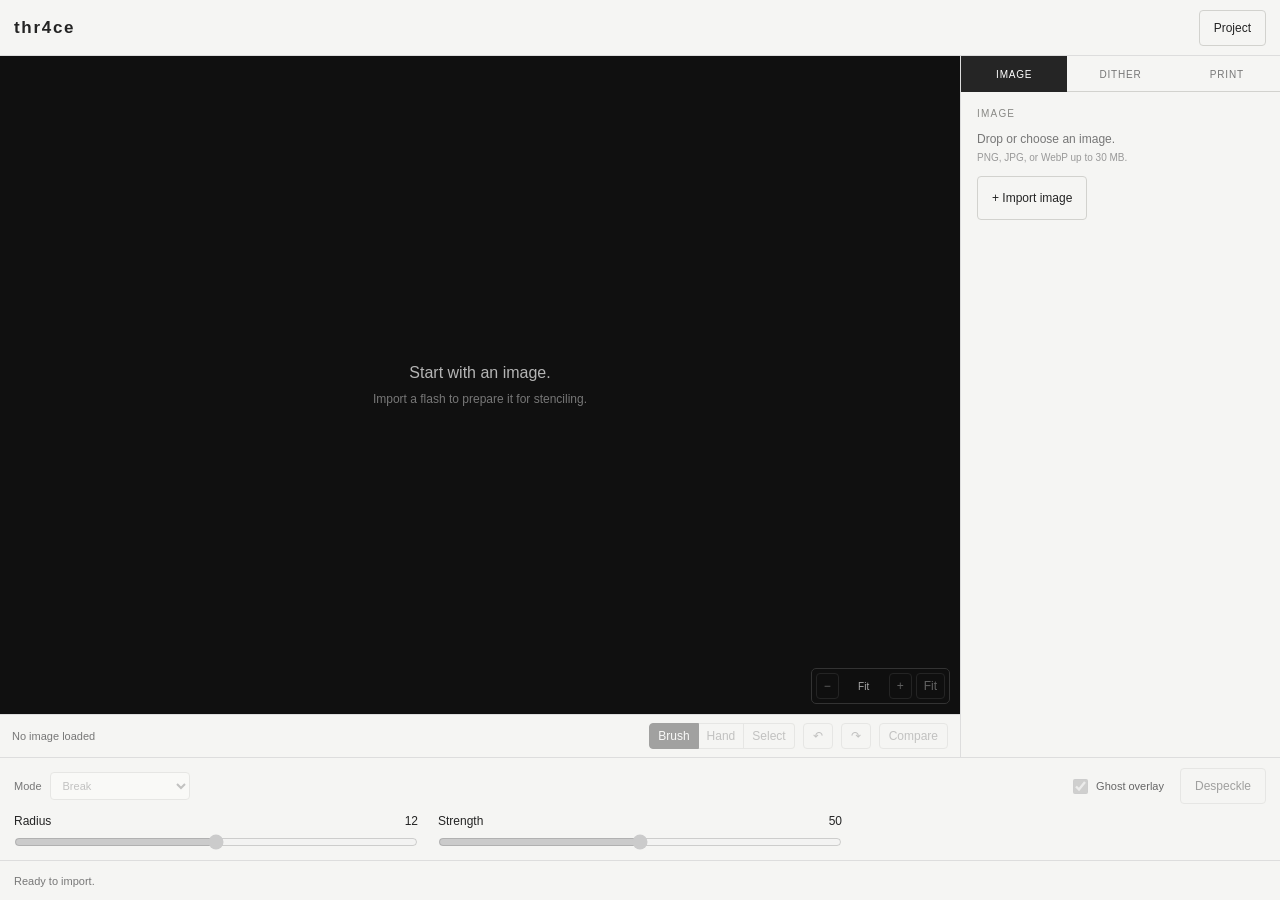
==== commit 87613ea4: "layout: tabs and permanent brush dock Replace the three-step stack with a 36 px tab bar (image / dit" ====
--- a/index.html
+++ b/index.html
@@ -20,7 +20,7 @@
 <script defer src="app.js"></script>
 </head>
 <body>
-<main>
+<div class="app">
 <header>
   <div><h1>thr4ce</h1></div>
   <details class="project-menu" id="project-menu">
@@ -37,16 +37,8 @@
   </details>
 </header>
 
-<section class="step step-photo" id="stage-photo" aria-labelledby="stage-photo-title">
-  <h2 id="stage-photo-title">1 · Import</h2>
-  <div class="photo-body">
-    <p class="photo-hint">Drop or choose an image.<small>PNG, JPG, or WebP up to 30 MB.</small></p>
-    <label class="button" id="import-label"><span id="import-label-text">+ Import image</span>
-      <input id="file" type="file" accept="image/png,image/jpeg,image/webp">
-    </label>
-  </div>
-</section>
-
+<main>
+<div class="stage-col">
 <section class="viewer" id="viewer" aria-label="Artwork preview">
   <div id="mode-badge" role="button" tabindex="0" aria-label="Switch between photo and stencil preview" aria-pressed="false" hidden>PHOTO</div>
   <div id="canvas-stage">
@@ -81,13 +73,31 @@
     <span id="image-info" hidden></span>
   </div>
 </div>
-
-<section class="controls" aria-label="Staged stencil workflow">
-  <section class="step is-locked" id="stage-stencil">
-    <h2>2 · Make stencil <span class="step-note">— available after import</span></h2>
+</div>
+
+<aside class="panel" aria-label="Stencil controls">
+  <div class="tabs" role="tablist" aria-label="Editing steps">
+    <button type="button" role="tab" data-stage="image" aria-selected="true" aria-controls="stage-photo">Image</button>
+    <button type="button" role="tab" data-stage="dither" aria-selected="false" aria-controls="stage-stencil">Dither</button>
+    <button type="button" role="tab" data-stage="print" aria-selected="false" aria-controls="stage-refine">Print</button>
+  </div>
+
+  <div class="steps">
+  <section class="step step-photo" id="stage-photo" role="tabpanel" aria-labelledby="stage-photo-title">
+    <h2 id="stage-photo-title">Image</h2>
+    <div class="photo-body">
+      <p class="photo-hint">Drop or choose an image.<small>PNG, JPG, or WebP up to 30 MB.</small></p>
+      <label class="button" id="import-label"><span id="import-label-text">+ Import image</span>
+        <input id="file" type="file" accept="image/png,image/jpeg,image/webp">
+      </label>
+    </div>
+  </section>
+
+  <section class="step is-locked" id="stage-stencil" role="tabpanel" aria-labelledby="stage-stencil-title" hidden>
+    <h2 id="stage-stencil-title">Dither <span class="step-note">— available after import</span></h2>
     <div class="step-body">
       <div class="control-group">
-        <h3>Presets</h3>
+        <h3>Presets <span>one click</span></h3>
         <div class="preset-actions" role="group" aria-label="Workflow and texture presets">
           <button id="preset-clean-stencil" type="button" data-preset="clean" title="Clean threshold with Otsu tone selection and despeckle" disabled>Clean Stencil</button>
           <button id="preset-newsprint" type="button" data-preset="newsprint" title="Round-dot halftone with dot size 5 and 55% ink intensity" disabled>Newsprint</button>
@@ -100,13 +110,31 @@
       </div>
 
       <div class="control-group">
-        <h3>Tone</h3>
+        <h3>Tone <span>before the mask</span></h3>
         <label for="brightness">Brightness <output id="brightness-value">0</output>
           <input id="brightness" type="range" min="-100" max="100" step="1" value="0" disabled>
         </label>
         <label for="contrast">Contrast <output id="contrast-value">0</output>
           <input id="contrast" type="range" min="-100" max="100" step="1" value="0" disabled>
         </label>
+      </div>
+
+      <div class="control-group">
+        <h3>Levels <span>black/white remap</span></h3>
+        <label for="black-point">Black point <output id="black-point-value">0</output>
+          <input id="black-point" type="range" min="0" max="100" step="1" value="0" disabled>
+        </label>
+        <label for="white-point">White point <output id="white-point-value">100</output>
+          <input id="white-point" type="range" min="0" max="100" step="1" value="100" disabled>
+        </label>
+        <label for="pre-blur">Pre-blur <output id="pre-blur-value">0 px</output>
+          <input id="pre-blur" type="range" min="0" max="6" step="1" value="0" disabled>
+        </label>
+        <p class="hint">Black/white point remap luminance before threshold. Blur softens scan noise — it also softens fine lines.</p>
+      </div>
+
+      <div class="control-group">
+        <h3>Threshold <span>auto · otsu</span></h3>
         <label for="threshold">Threshold <output id="threshold-value">off</output>
           <input id="threshold" type="range" min="0" max="100" step="1" value="0" disabled>
         </label>
@@ -116,21 +144,7 @@
       </div>
 
       <div class="control-group">
-        <h3>Levels</h3>
-        <label for="black-point">Black point <output id="black-point-value">0</output>
-          <input id="black-point" type="range" min="0" max="100" step="1" value="0" disabled>
-        </label>
-        <label for="white-point">White point <output id="white-point-value">100</output>
-          <input id="white-point" type="range" min="0" max="100" step="1" value="100" disabled>
-        </label>
-        <label for="pre-blur">Pre-blur <output id="pre-blur-value">0 px</output>
-          <input id="pre-blur" type="range" min="0" max="6" step="1" value="0" disabled>
-        </label>
-        <p class="hint">Black/white point remap luminance before threshold. Blur softens scan noise — it also softens fine lines.</p>
-      </div>
-
-      <div class="control-group">
-        <h3>Dithering</h3>
+        <h3>Dithering <span>replaces threshold</span></h3>
         <label for="method">Method
           <select id="method" disabled>
             <option value="none">None — clean threshold</option>
@@ -150,7 +164,7 @@
       </div>
 
       <div class="control-group">
-        <h3>Zones</h3>
+        <h3>Zones <span>inside rectangles</span></h3>
         <div id="zone-list" class="zone-list"></div>
         <p class="hint" id="zone-empty">Select an area, then add a zone.</p>
         <p class="hint">Zones override dithering inside their rectangle. Zone edges can show seams.</p>
@@ -158,34 +172,11 @@
     </div>
   </section>
 
-  <section class="step is-locked" id="stage-refine">
-    <h2>3 · Refine &amp; export <span class="step-note">— available after import</span></h2>
+  <section class="step is-locked" id="stage-refine" role="tabpanel" aria-labelledby="stage-refine-title" hidden>
+    <h2 id="stage-refine-title">Print <span class="step-note">— available after import</span></h2>
     <div class="step-body">
       <div class="control-group">
-        <h3>Brush</h3>
-        <label for="brush-mode">Mode
-          <select id="brush-mode" disabled>
-            <option value="break">Break</option>
-            <option value="thin">Thin</option>
-            <option value="fatten">Fatten</option>
-            <option value="dissolve">Dissolve</option>
-            <option value="restore">Restore</option>
-          </select>
-        </label>
-        <label for="brush-size">Radius <output id="brush-size-value">12</output>
-          <input id="brush-size" type="range" min="2" max="64" step="1" value="12" disabled>
-        </label>
-        <label for="brush-strength">Strength <output id="brush-strength-value">50</output>
-          <input id="brush-strength" type="range" min="0" max="100" step="1" value="50" disabled>
-        </label>
-        <label class="check-row" for="ghost-toggle" title="Shows the original photo faintly under the stencil so you can see where the source lines are."><input id="ghost-toggle" type="checkbox" checked disabled> Ghost overlay</label>
-        <div class="control-actions">
-          <button id="despeckle" type="button" disabled title="Removes isolated ink specks smaller than 4 px (scan-noise cleanup).">Despeckle</button>
-        </div>
-      </div>
-
-      <div class="control-group">
-        <h3>Transform</h3>
+        <h3>Transform <span>export only</span></h3>
         <div class="control-actions">
           <button id="mirror" type="button" aria-pressed="false" disabled title="Flip horizontally for stencil transfer">Mirror</button>
           <button id="reset" type="button" disabled>Reset</button>
@@ -194,7 +185,7 @@
       </div>
 
       <div class="control-group">
-        <h3>Print</h3>
+        <h3>Print <span>203 dpi · 58 mm</span></h3>
         <div class="print-settings">
           <div class="print-fields">
             <label for="print-width">Width <input id="print-width" type="number" min="0.1" step="0.1" value="100" disabled></label>
@@ -235,10 +226,38 @@
       </div>
     </div>
   </section>
-</section>
+  </div>
+</aside>
+</main>
+
+<div class="dock" aria-label="Brush dock">
+  <div class="dock-row dock-row1">
+    <label class="dock-mode" for="brush-mode">Mode
+      <select id="brush-mode" disabled>
+        <option value="break">Break</option>
+        <option value="thin">Thin</option>
+        <option value="fatten">Fatten</option>
+        <option value="dissolve">Dissolve</option>
+        <option value="restore">Restore</option>
+      </select>
+    </label>
+    <div class="dock-checks">
+      <label class="check-row" for="ghost-toggle" title="Shows the original photo faintly under the stencil so you can see where the source lines are."><input id="ghost-toggle" type="checkbox" checked disabled> Ghost overlay</label>
+      <button id="despeckle" type="button" disabled title="Removes isolated ink specks smaller than 4 px (scan-noise cleanup).">Despeckle</button>
+    </div>
+  </div>
+  <div class="dock-row dock-sliders">
+    <label for="brush-size">Radius <output id="brush-size-value">12</output>
+      <input id="brush-size" type="range" min="2" max="64" step="1" value="12" disabled>
+    </label>
+    <label for="brush-strength">Strength <output id="brush-strength-value">50</output>
+      <input id="brush-strength" type="range" min="0" max="100" step="1" value="50" disabled>
+    </label>
+  </div>
+</div>
 
 <div id="status" role="status" aria-live="polite">Ready to import.</div>
-</main>
+</div>
 
 <dialog id="export-dialog" class="export-dialog" aria-labelledby="export-dialog-title">
   <div class="export-dialog-card">
--- a/style.css
+++ b/style.css
@@ -1,9 +1,10 @@
 :root{font-family:Arial,Helvetica,sans-serif;color:#242424;background:#f5f5f3;font-size:14px;font-synthesis:none}
 *{box-sizing:border-box}
-body{margin:0;min-height:100vh;background:radial-gradient(ellipse at 85% 5%,#e9e7ee66,transparent 65%)}
-main{max-width:1000px;margin:0 auto;padding:40px 28px}
-header,.preview-meta,.control-actions{display:flex;align-items:center;justify-content:space-between;gap:16px}
-header{position:relative;margin-bottom:22px}
+body{margin:0;overflow:hidden;background:radial-gradient(ellipse at 85% 5%,#e9e7ee66,transparent 65%)}
+.app{display:grid;grid-template-rows:56px 1fr auto 40px;height:100dvh}
+main{display:grid;grid-template-columns:minmax(0,1fr) 320px;min-height:0}
+.stage-col{display:grid;grid-template-rows:minmax(420px,1fr) auto;min-height:0;min-width:0}
+header{display:flex;align-items:center;justify-content:space-between;gap:16px;position:relative;padding:0 14px;border-bottom:1px solid #ddd;background:#f5f5f3}
 h1{font-size:17px;letter-spacing:.1em;font-weight:600;margin:0}
 button,.button{font:inherit;font-size:12px;background:transparent;border:1px solid #d2d2ce;border-radius:4px;padding:10px 14px;cursor:pointer;white-space:nowrap;color:inherit}
 button:hover,.button:hover{border-color:#777;background:#ffffff66}
@@ -21,15 +22,23 @@
 .project-actions .button,.project-actions button{min-height:44px}
 .project-actions .button{display:inline-flex;align-items:center}
 .button.is-disabled{opacity:.4;pointer-events:none}
-.step-photo{display:grid;grid-template-columns:auto 1fr;align-items:center;gap:20px;min-height:86px;padding:18px 20px;margin-bottom:24px;background:#ffffff66;border:1px dashed #cfcfca;border-radius:5px}
-.step-photo.has-image{grid-template-columns:auto 1fr;min-height:0;padding:10px 0;margin-bottom:10px;background:transparent;border:0;border-bottom:1px solid #ddd;border-radius:0}
-.photo-body{display:flex;align-items:center;justify-content:flex-end;gap:18px;min-width:0}
-.photo-hint{margin:0;text-align:right;font-size:12px;color:#777;line-height:1.45}
+.panel{display:grid;grid-template-rows:36px minmax(0,1fr);border-left:1px solid #ddd;min-height:0;min-width:0;background:#f5f5f3}
+.tabs{display:grid;grid-template-columns:repeat(3,1fr);border-bottom:1px solid #d2d2ce}
+.tabs button{height:36px;padding:0;border:0;border-radius:0;background:transparent;font-size:10px;letter-spacing:.08em;text-transform:uppercase;color:#777}
+.tabs button:hover{background:#ffffff66;border-color:transparent}
+.tabs button.on{background:#252525;color:#fff}
+.steps{overflow-y:auto;min-height:0;padding:16px}
+.steps::-webkit-scrollbar{width:6px}
+.steps::-webkit-scrollbar-track{background:#ecece8;border-left:1px solid #ddd}
+.steps::-webkit-scrollbar-thumb{background:#b7b7b2}
+.step-photo{display:grid;gap:12px;padding:0;margin:0;background:transparent;border:0}
+.step-photo.has-image{display:grid;gap:12px;padding:0;margin:0;background:transparent;border:0}
+.photo-body{display:grid;justify-items:start;gap:10px;min-width:0}
+.photo-hint{margin:0;text-align:left;font-size:12px;color:#777;line-height:1.45}
 .photo-hint small{display:block;font-size:10px;color:#999;margin-top:3px}
 .step-photo.has-image .photo-hint{display:none}
-.step-photo.has-image .photo-body{justify-content:flex-end}
 #import-label{min-height:44px;display:inline-flex;align-items:center;justify-content:center}
-.viewer{height:420px;max-height:55vh;background:#101010;position:sticky;top:8px;z-index:10;border-radius:5px;overflow:hidden;display:grid;place-items:center;touch-action:none;box-shadow:0 2px 12px #0002}
+.viewer{position:relative;background:#101010;overflow:hidden;display:grid;place-items:center;touch-action:none}
 .viewer.is-panning{cursor:grabbing}
 .viewer.is-drawing,.viewer.is-selecting,.viewer.is-selecting-rect{cursor:crosshair}
 .viewer.is-pan-ready{cursor:grab}
@@ -46,7 +55,7 @@
 .zoom-tools span{min-width:42px;text-align:center}
 #selection-box{position:absolute;border:1px dashed #fff;box-shadow:0 0 0 1px #0008;pointer-events:none;z-index:4}
 #brush-ring{position:absolute;border:1px solid #fff;border-radius:50%;pointer-events:none;box-shadow:0 0 0 1px #0008;transform:translate(-50%,-50%);z-index:3}
-.preview-meta{font-size:11px;color:#777;margin:10px 0 24px;font-variant-numeric:tabular-nums}
+.preview-meta{display:flex;align-items:center;justify-content:space-between;gap:16px;padding:8px 12px;border-top:1px solid #ddd;background:#f5f5f3;font-size:11px;color:#777;font-variant-numeric:tabular-nums}
 .preview-options{display:flex;align-items:center;justify-content:flex-end;gap:8px;flex-wrap:wrap}
 .tool-switch{display:flex}
 .tool-switch button{border-radius:0;padding:5px 8px}
@@ -57,31 +66,32 @@
 .selection-actions{display:flex;gap:4px}
 .selection-actions button{min-height:44px;padding:5px 10px;border-radius:4px}
 .preview-options > button{padding:5px 9px}
-.zone-list{display:flex;flex-wrap:wrap;gap:8px;margin-top:8px}
+.zone-list{display:flex;flex-wrap:wrap;gap:8px}
 .zone-list:empty{display:none}
 .zone-chip{min-height:44px;padding:8px 12px;font-variant-numeric:tabular-nums}
-.controls{display:grid;gap:0;padding:0}
-.step{border-top:1px solid #ddd;padding:18px 0}
+.step h2,.control-group h3,.print-settings h3{margin:0;font-size:10px;letter-spacing:.12em;text-transform:uppercase;color:#8a8a86;font-weight:500}
+.step > h2{display:flex;align-items:baseline;gap:7px;flex-wrap:wrap}
+.step-note{font-size:10px;letter-spacing:.02em;text-transform:none;color:#999;font-weight:400}
+.step-body{display:grid;gap:30px;margin-top:16px}
 .step.is-locked{opacity:.42;padding-bottom:16px}
 .step.is-locked .step-body{display:none}
 .step:not(.is-locked) .step-note{display:none}
-.step h2,.control-group h3,.print-settings h3{margin:0;font-size:10px;letter-spacing:.12em;text-transform:uppercase;color:#8a8a86;font-weight:500}
-.step > h2{display:flex;align-items:baseline;gap:7px;flex-wrap:wrap}
-.step-note{font-size:10px;letter-spacing:.02em;text-transform:none;color:#999;font-weight:400}
-.step-body{display:grid;gap:22px;margin-top:14px}
-.controls label{display:block;font-size:12px}
+.control-group{display:grid;gap:8px;align-content:start;border-top:1px solid #ddd;padding-top:14px}
+.control-group h3{display:flex;align-items:baseline;justify-content:space-between;gap:10px}
+.control-group h3 span{color:#8a8a86;font-weight:400;letter-spacing:.05em;white-space:nowrap}
+.control-group label{margin:0}
+.control-actions{display:flex;align-items:center;justify-content:flex-start;gap:16px;margin-top:0}
 select{display:block;width:100%;margin-top:8px;padding:8px 10px;background:#fff;border:1px solid #d2d2ce;border-radius:4px;font:inherit;color:inherit}
 select:disabled{opacity:.4}
 input[type=range]{width:100%;accent-color:#555;margin:10px 0 0}
 #black-point,#white-point,#pre-blur{height:44px;margin-top:4px}
 output{float:right;font-variant-numeric:tabular-nums}
-.hint{margin:6px 0 0;font-size:11px;color:#777;line-height:1.6}
-.preset-actions{display:flex;flex-wrap:wrap;gap:8px;margin-top:8px}
+.hint{margin:0;font-size:11px;color:#777;line-height:1.6}
+.preset-actions{display:flex;flex-wrap:wrap;gap:8px}
 .preset-actions button{min-height:44px}
 #randomize{font-variant-numeric:tabular-nums}
 .check-row{display:flex!important;align-items:center;gap:8px;margin-top:12px}
 .check-row input{width:15px;height:15px;accent-color:#555;margin:0}
-.control-actions{justify-content:flex-start;margin-top:10px}
 input[type=number]{width:76px;margin-top:6px;padding:7px 8px;background:#fff;border:1px solid #d2d2ce;border-radius:4px;font:inherit;color:inherit}
 input[type=number]:disabled{opacity:.4}
 .print-fields{display:flex;align-items:flex-end;flex-wrap:wrap;gap:10px;margin-top:8px}
@@ -95,6 +105,16 @@
 .refine-end{display:flex;align-items:center;justify-content:space-between;gap:16px;flex-wrap:wrap;padding-top:16px;border-top:1px solid #ddd}
 .limits{font-size:11px;color:#777;line-height:1.6;margin:0}
 .actions{display:flex;gap:8px}
+.dock{display:grid;gap:10px;padding:10px 14px;border-top:1px solid #ddd;background:#f5f5f3}
+.dock-row{display:flex;align-items:center;gap:16px;flex-wrap:wrap}
+.dock-mode{display:flex;align-items:center;gap:8px;font-size:11px;color:#777}
+.dock-mode select{width:auto;min-width:140px;margin:0;padding:6px 8px}
+.dock-checks{margin-left:auto;display:flex;align-items:center;gap:16px}
+.dock .check-row{margin:0;font-size:11px;color:#666}
+.dock-sliders{display:grid;grid-template-columns:repeat(3,1fr);gap:20px;align-items:start}
+.dock-sliders label{font-size:12px}
+.dock-sliders input{display:block;width:100%;margin:6px 0 0}
+#status{display:flex;align-items:center;padding:0 14px;border-top:1px solid #ddd;font-size:11px;color:#777;margin:0;overflow:hidden;white-space:nowrap;text-overflow:ellipsis;font-variant-numeric:tabular-nums}
 #roll-guide{position:absolute;top:0;bottom:0;border-left:1px dashed #ff4b4b;pointer-events:none;z-index:2}
 #roll-guide span{position:absolute;top:8px;left:4px;color:#ff6b6b;background:#101010cc;padding:2px 4px;font-size:10px;white-space:nowrap;transform-origin:0 0;transform:scale(var(--inverse-zoom,1))}
 .export-dialog{width:min(460px,calc(100vw - 32px));max-height:calc(100vh - 32px);padding:0;border:0;background:transparent;color:inherit;overflow:visible}
@@ -110,9 +130,14 @@
 .export-summary dd{margin:0;font-size:12px;font-weight:600;text-align:right;font-variant-numeric:tabular-nums}
 .export-dialog-actions{display:flex;gap:8px;flex-wrap:wrap}
 .export-dialog-actions button{flex:1;min-height:44px}
-#status{font-size:12px;color:#666;margin-top:12px}
 [hidden]{display:none!important}
-@media(max-width:600px){main{padding:24px 16px}header{margin-bottom:16px}#mode-badge{display:flex;align-items:center;min-height:44px}.project-panel{right:0}.step-photo{grid-template-columns:1fr;gap:10px;padding:16px}.step-photo.has-image{grid-template-columns:1fr auto;padding:10px 0}.photo-body{justify-content:flex-start;flex-wrap:wrap}.photo-hint{text-align:left}.preview-meta{align-items:flex-start;flex-wrap:wrap}.preview-options{width:100%;justify-content:flex-start}.tool-switch button{font-size:11px}button,.button,.project-menu summary{min-height:44px}.refine-end{align-items:stretch;flex-direction:column}.actions{width:100%}.actions button{flex:1}.print-fields{gap:8px}.print-fields input[type=number]{width:68px}.export-dialog-card{padding:18px}.export-dialog-actions{flex-direction:column}}
+@media (max-width:900px){
+  body{overflow:auto}
+  .app{height:auto;min-height:100dvh;grid-template-rows:auto 1fr auto auto}
+  main{display:block}
+  .dock{position:sticky;bottom:0;z-index:10}
+}
+@media(max-width:600px){header{margin-bottom:0}#mode-badge{display:flex;align-items:center;min-height:44px}.project-panel{right:0}.preview-meta{align-items:flex-start;flex-wrap:wrap}.preview-options{width:100%;justify-content:flex-start}.tool-switch button{font-size:11px}button,.button,.project-menu summary{min-height:44px}.refine-end{align-items:stretch;flex-direction:column}.actions{width:100%}.actions button{flex:1}.print-fields{gap:8px}.print-fields input[type=number]{width:68px}.export-dialog-card{padding:18px}.export-dialog-actions{flex-direction:column}}
 @media(prefers-reduced-motion:reduce){*{scroll-behavior:auto!important}.h4-cursor img{transition:none}}
 .h4-cursor{position:fixed;left:0;top:0;width:22px;height:33px;z-index:2147483647;pointer-events:none;user-select:none;margin:0;padding:0;transform:translate3d(-100px,-100px,0);will-change:transform}
 .h4-cursor.is-hidden{visibility:hidden}
